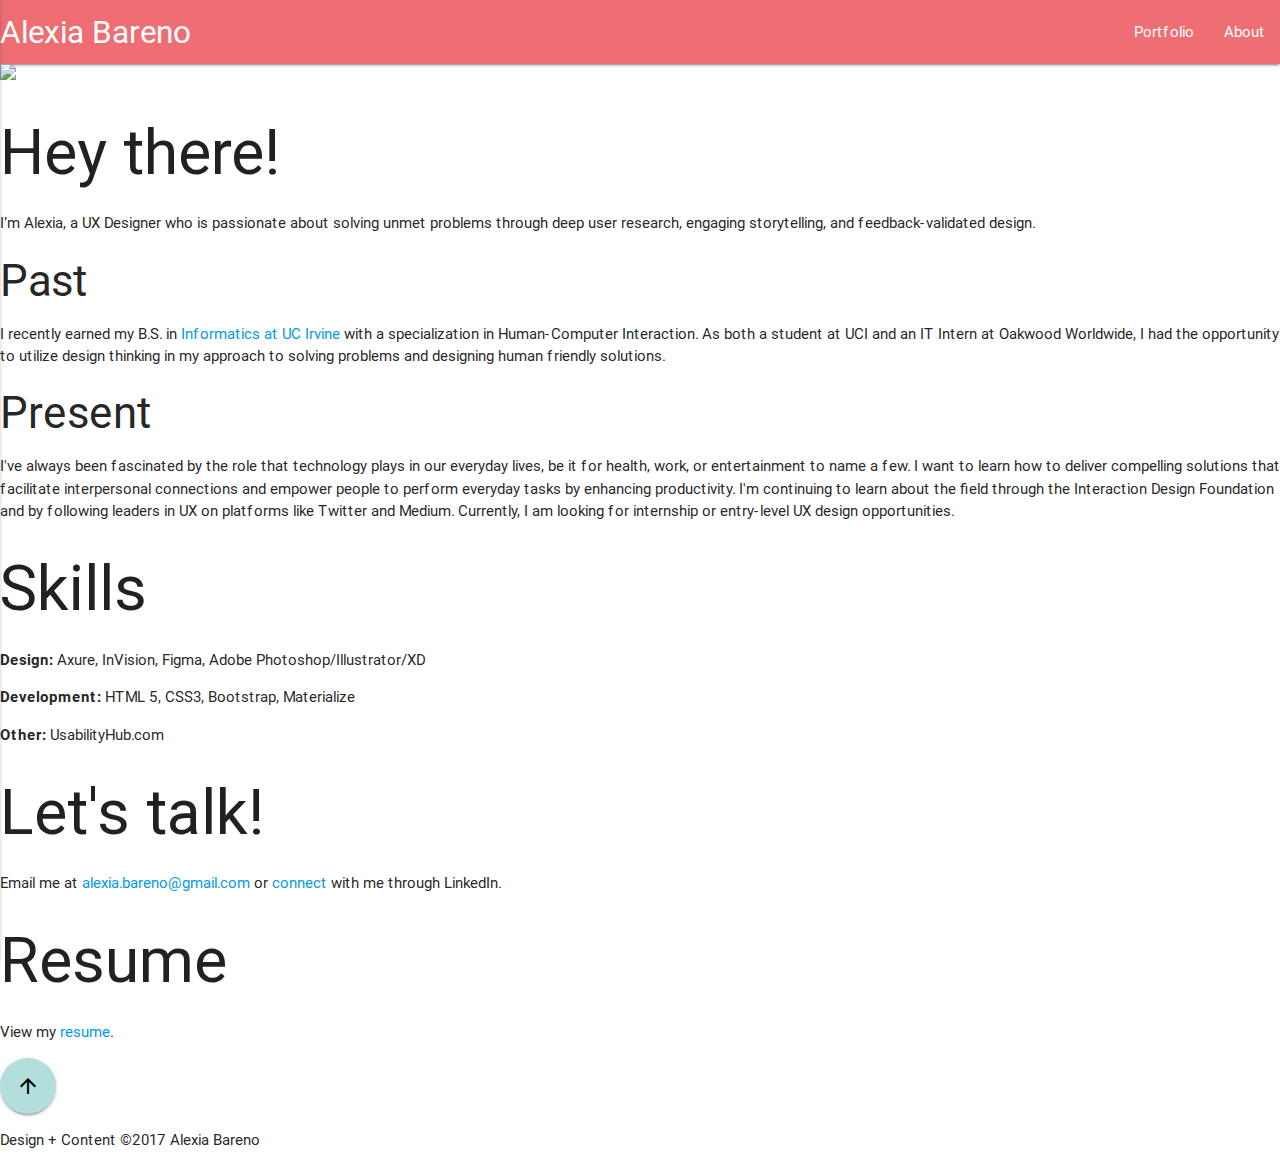
==== about.html @ 46fe75d1 "Add files via upload" ====
<!DOCTYPE html>
<html lang="en">
<head>
    <meta charset="UTF-8">
    <meta name="pinterest" content="nopin"/>

    <title>Alexia Bareno &mdash; About</title>

    <!--TAB ICON-->
    <link rel="icon" href="Images/coffee.png">

    <!--Import Google Icon Font-->
    <link href="https://fonts.googleapis.com/icon?family=Material+Icons" rel="stylesheet">
    <!--Import materialize.css-->
    <link type="text/css" rel="stylesheet" href="materialize/css/materialize.min.css"  media="screen,projection"/>

    <!-- Styling -->
    <link rel="stylesheet" type="text/css" href="css/styling.css">

    <!-- Fonts -->
    <link rel="stylesheet" type="text/css" href="fonts/fonts.min.css" />

    <!--Let browser know website is optimized for mobile-->
    <meta name="viewport" content="width=device-width, initial-scale=1.0"/>
</head>

<body>
<!-- NAVIGATION BAR -->
<nav id="nav">
    <div class="nav-wrapper">
        <a href="index.html" class="brand-logo">Alexia Bareno</a>
        <a href="#" data-activates="mobile-demo" class="button-collapse"><i class="material-icons">menu</i></a>
        <ul class="right hide-on-med-and-down">
            <li><a href="index.html">Portfolio</a></li>
            <li><a href="about.html">About</a></li>
        </ul>
        <ul class="side-nav" id="mobile-demo">
            <li><a href="index.html">Portfolio</a></li>
            <li><a href="about.html">About</a></li>
        </ul>
    </div>
</nav>


<!-- ABOUT ME -->
<div id="about">
    <div class="text">
        <div class="exception2 wrapper picture">
            <img id="me" src= "Images/alexiab+w.jpg">
        </div>

        <div class="exception2 wrapper">
            <h1>Hey there!</h1>
            <p>
                I’m Alexia, a UX Designer who is passionate about solving unmet problems through deep user research,
                engaging storytelling, and feedback-validated design.
            </p>
        </div>

        <div class="exception2 wrapper">
            <h3>Past</h3>
            <p>
                I recently earned my B.S. in
                <a class="link" target="_blank" href="https://www.informatics.uci.edu/">Informatics at UC Irvine</a>
                with a specialization in Human-Computer Interaction. As both a student at UCI and an IT Intern at
                Oakwood Worldwide, I had the opportunity to utilize design thinking in my approach to solving
                problems and designing human friendly solutions.
            </p>

            <h3>Present</h3>
            <p>
                I've always been fascinated by the role that technology plays in our everyday lives, be it for health, work,
                or entertainment to name a few. I want to learn how to deliver compelling solutions that facilitate
                interpersonal connections and empower people to perform everyday tasks by enhancing productivity.
                I'm continuing to learn about the field through the Interaction Design Foundation and by following
                leaders in UX on platforms like Twitter and Medium. Currently, I am looking for internship or entry-level
                UX design opportunities.
            </p>
        </div>

        <div class="exception2 wrapper">
            <h1>Skills</h1>
            <p>
                <b>Design: </b>Axure, InVision, Figma, Adobe Photoshop/Illustrator/XD
            </p>
            <p>
                <b>Development: </b>HTML 5, CSS3, Bootstrap, Materialize
            </p>
            <p>
                <b>Other: </b>UsabilityHub.com
            </p>
        </div>

        <div class="exception2 wrapper">
            <h1>Let's talk!</h1>
            <p>
                Email me at <a class="link" href="mailto:alexia.bareno@gmail.com">alexia.bareno@gmail.com</a> or
                <a class="link" target="_blank" href="https://www.linkedin.com/in/alexiabareno/">connect</a> with me
                through LinkedIn.
            </p>
        </div>

        <div class="exception2 wrapper">
            <h1>Resume</h1>
            <p>
                View my <a target="_blank" href="Images/resume%20—%20alexia%20bareno.pdf " class="link">resume</a>.
            </p>
        </div>
    </div>
</div>

<!--FOOTER-->
<footer>
    <div id="footwrapper">
        <div id="uparrow">
            <a href="#nav" class="smoothScrollTarget btn-floating btn-large waves-effect waves-light teal lighten-4">
                <i class="material-icons black-text">arrow_upward</i>
            </a>
        </div>
        <div><p>Design + Content &copy;2017 Alexia Bareno</p></div>
    </div>
</footer>

<!--jQuery-->
<script type="text/javascript" src="https://code.jquery.com/jquery-2.1.1.min.js"></script>
<script type="text/javascript" src="materialize/js/materialize.min.js"></script>
<script type="text/javascript" src="js/script.js"></script>
<script src="prognroll-master/src/prognroll.js"></script>

<!--PROGRESS BAR-->
<script>
    $( document ).ready(function() {
        /**PROGRESS BAR (https://github.com/mburakerman/prognroll)/**/
        $("body").prognroll({
            height: 5, //Progress bar height
            color: "#aec6cf", //Progress bar background color
            custom: false //If you make it true, you can add your custom div and see it's scroll progress on the page
        });
    });
</script>

<!-- GOOGLE ANALYTICS -->
<script>
    (function(i,s,o,g,r,a,m){i['GoogleAnalyticsObject']=r;i[r]=i[r]||function(){
                (i[r].q=i[r].q||[]).push(arguments)},i[r].l=1*new Date();a=s.createElement(o),
            m=s.getElementsByTagName(o)[0];a.async=1;a.src=g;m.parentNode.insertBefore(a,m)
    })(window,document,'script','https://www.google-analytics.com/analytics.js','ga');

    ga('create', 'UA-87694689-2', 'auto');
    ga('send', 'pageview');

</script>
</body>
</html>
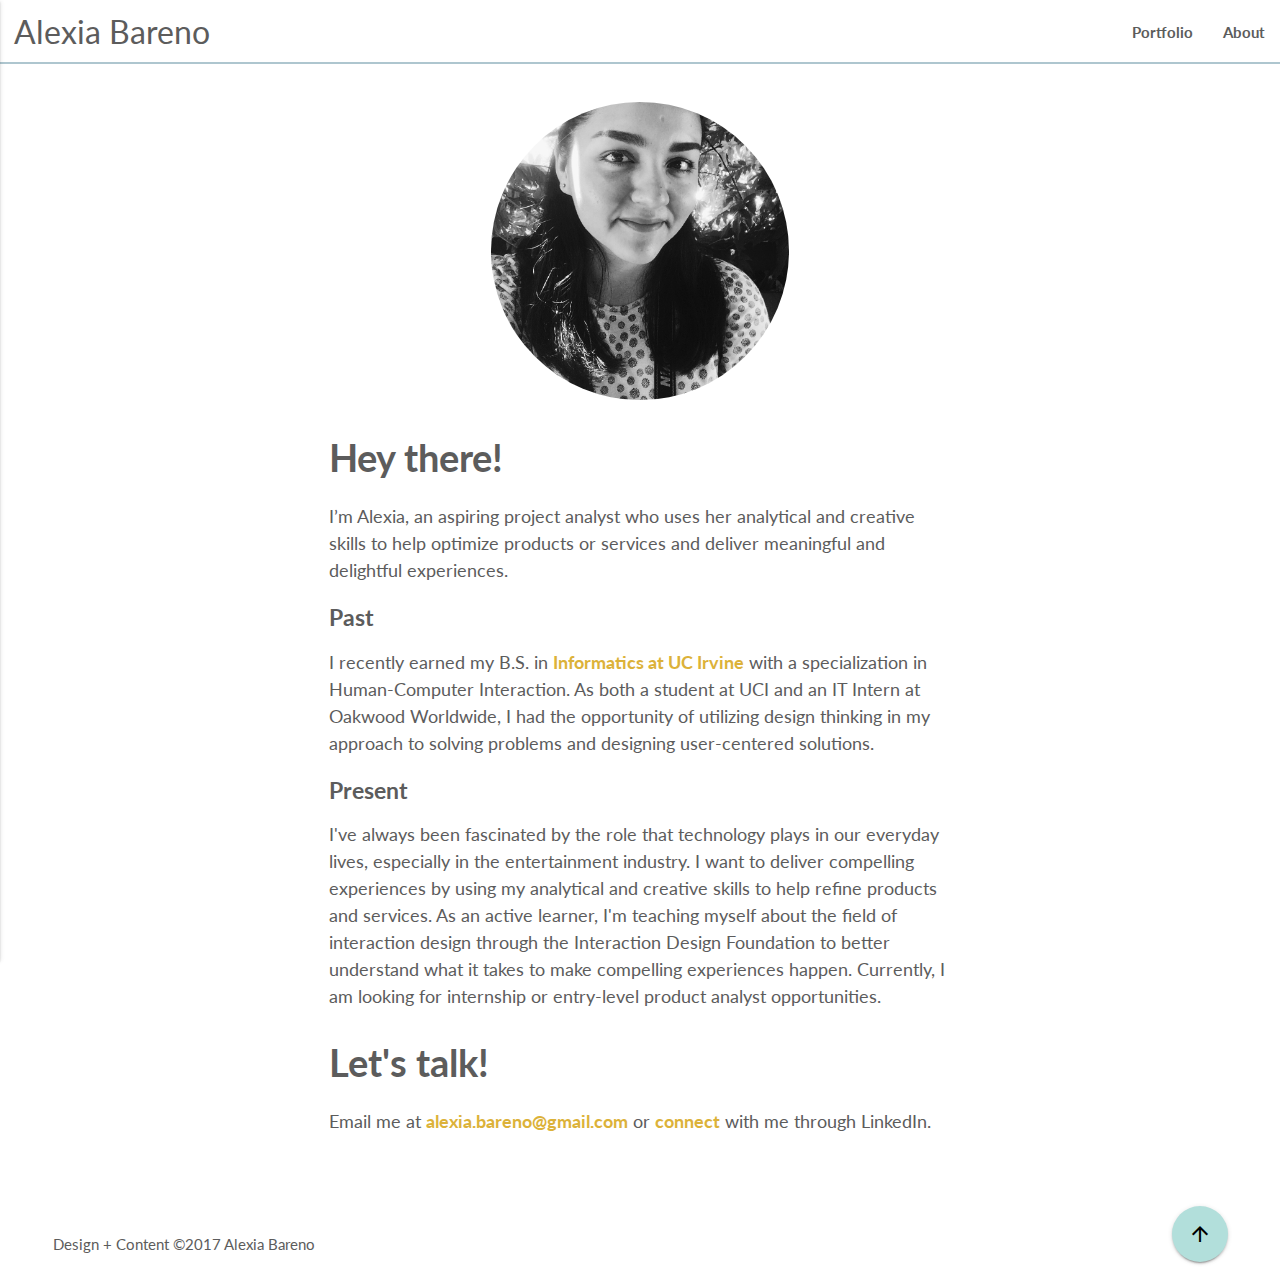
==== commit c9ecf1d7: "Uploaded portfolio" ====
--- a/about.html
+++ b/about.html
@@ -52,8 +52,8 @@
         <div class="exception2 wrapper">
             <h1>Hey there!</h1>
             <p>
-                I’m Alexia, a UX Designer who is passionate about solving unmet problems through deep user research,
-                engaging storytelling, and feedback-validated design.
+                I’m Alexia, an aspiring project analyst who uses her analytical and creative skills to help optimize
+                products or services and deliver meaningful and delightful experiences.
             </p>
         </div>
 
@@ -63,31 +63,18 @@
                 I recently earned my B.S. in
                 <a class="link" target="_blank" href="https://www.informatics.uci.edu/">Informatics at UC Irvine</a>
                 with a specialization in Human-Computer Interaction. As both a student at UCI and an IT Intern at
-                Oakwood Worldwide, I had the opportunity to utilize design thinking in my approach to solving
-                problems and designing human friendly solutions.
+                Oakwood Worldwide, I had the opportunity of  utilizing design thinking in my approach to solving
+                problems and designing user-centered solutions.
             </p>
 
             <h3>Present</h3>
             <p>
-                I've always been fascinated by the role that technology plays in our everyday lives, be it for health, work,
-                or entertainment to name a few. I want to learn how to deliver compelling solutions that facilitate
-                interpersonal connections and empower people to perform everyday tasks by enhancing productivity.
-                I'm continuing to learn about the field through the Interaction Design Foundation and by following
-                leaders in UX on platforms like Twitter and Medium. Currently, I am looking for internship or entry-level
-                UX design opportunities.
-            </p>
-        </div>
-
-        <div class="exception2 wrapper">
-            <h1>Skills</h1>
-            <p>
-                <b>Design: </b>Axure, InVision, Figma, Adobe Photoshop/Illustrator/XD
-            </p>
-            <p>
-                <b>Development: </b>HTML 5, CSS3, Bootstrap, Materialize
-            </p>
-            <p>
-                <b>Other: </b>UsabilityHub.com
+                I've always been fascinated by the role that technology plays in our everyday lives, especially in the
+                entertainment industry. I want to deliver compelling experiences by using my analytical and creative
+                skills to help refine products and services. As an active learner, I'm teaching myself about the
+                field of interaction design through the Interaction Design Foundation to better understand what it takes
+                to make compelling experiences happen. Currently, I am looking for internship or
+                entry-level product analyst opportunities.
             </p>
         </div>
 
@@ -97,13 +84,6 @@
                 Email me at <a class="link" href="mailto:alexia.bareno@gmail.com">alexia.bareno@gmail.com</a> or
                 <a class="link" target="_blank" href="https://www.linkedin.com/in/alexiabareno/">connect</a> with me
                 through LinkedIn.
-            </p>
-        </div>
-
-        <div class="exception2 wrapper">
-            <h1>Resume</h1>
-            <p>
-                View my <a target="_blank" href="Images/resume%20—%20alexia%20bareno.pdf " class="link">resume</a>.
             </p>
         </div>
     </div>
--- a/css/styling.css
+++ b/css/styling.css
@@ -0,0 +1,353 @@
+/* CSS Document */
+
+/* FONTS */
+@import url('https://fonts.googleapis.com/css?family=Lato|Oswald');
+@import url('https://fonts.googleapis.com/css?family=Open+Sans');
+@import url('https://fonts.googleapis.com/css?family=Source+Sans+Pro');
+@import url('https://fonts.googleapis.com/css?family=Josefin+Sans');
+
+/* BODY */
+html {
+    background-color: #ffffff/*#f5f5f5*/;
+}
+
+body{
+    font-family: Lato, Source Sans Pro, sans-serif;
+    color: #5c5c5c;
+    margin: 0;
+    padding: 0;
+    width: 100%;
+    height: 100vh;
+    background: #ffffff;
+    -webkit-font-smoothing: antialiased;
+    -moz-osx-font-smoothing: grayscale;
+}
+
+/* MENU */
+nav .button-collapse i {
+    color: #5c5c5c;
+}
+
+.nav-wrapper {
+    background: #ffffff;
+    border-bottom: 2px #aec6cf/*#bfd8d2*/ solid;
+    width: 100%;
+    height: auto;
+}
+
+.nav-wrapper li a {
+    color: #5c5c5c;
+    font-weight: bold;
+}
+
+.nav-wrapper li a:hover {
+    color: #5c5c5c;
+}
+
+.nav-wrapper .brand-logo {
+    color: #5c5c5c;
+}
+
+.nav-wrapper .brand-logo {
+    margin-left: 14px;
+}
+
+/*PROGRESS BAR (https://github.com/mburakerman/prognroll)*/
+
+
+
+/* PROJECT PORTFOLIO */
+.media-object {
+    position: relative;
+    margin: auto;
+    margin-top: 3%;
+    right: 0;
+    left: 0;
+    width: 80%;
+    height: auto;
+    border: 1px solid #ffffff/*#f6f6f6*/;
+    background-color: #ffffff /*#f6f6f6*/;
+    overflow: hidden;
+}
+
+#exception {
+    width: 75%;
+}
+
+.media-object-section {
+    margin-left: 3%;
+    margin-top: 3%;
+}
+
+.media-object-section h1 {
+    font-size: 2.5em;
+    font-weight: bold;
+    color: #5c5c5c/*#eb4141*/;
+}
+
+.media-object-section p {
+    font-size: 1.5em;
+    color: #686466;
+}
+
+
+/*CARDS*/
+#home {
+    text-align: center;
+    background-color: #ffffff;
+}
+
+#tiles {
+    overflow: hidden;
+    text-align: center;
+    max-width: 2000px;
+    margin: 0 auto;
+}
+
+.card {
+    display: inline-block;
+    width: 330px;
+    margin-right: 2%;
+    margin-bottom: 2%;
+}
+
+/* ABOUT ME */
+#aboutme {
+    background-color: #ffffff;
+}
+
+.center {
+    text-align: center;
+}
+
+.picture {
+    text-align: center;
+}
+
+.picture img {
+    width: 45%;
+    height: auto;
+    border-radius: 50%;
+}
+
+/*BARK+PLAY KEYSCREENS*/
+.keyscreen {
+    text-align: center;
+}
+
+.keyscreen img {
+    max-width: 100%;
+    height: auto;
+}
+
+/*LINKS*/
+.link {
+    /*font-family: Proxima Nova, Source Sans Pro, sans-serif;*/
+    text-decoration: none;
+    font-weight: bold;
+    color: /*#ffa291*/#dcb239/*85C6A9*/;
+    transition: color 0.5s ease;
+}
+
+.link:visited {
+    /*font-family: Proxima Nova, Source Sans Pro, sans-serif;*/
+    text-decoration: none;
+    font-weight: bold;
+    color: /*#ffa291*/#E3C363/*85C6A9*/;
+    transition: color 0.5s ease;
+}
+
+.link:hover {
+    color: #5c5c5c;
+}
+
+/* ABOUT/TEXT AREAS */
+.text {
+    background-color: #ffffff/*#f6f6f6*/;
+    padding: 2.5em;
+}
+
+.text h1 {
+    margin-left: 3%;
+    margin-right: 3%;
+    font-size: 2.5em;
+    font-weight: bold;
+}
+
+.text h2 {
+    margin-left: 3%;
+    margin-right: 3%;
+    font-size: 2.0em;
+    font-weight: bold;
+}
+
+.text h3 {
+    margin-left: 3%;
+    margin-right: 3%;
+    font-size: 1.5em;
+    font-weight: bold;
+    /*
+    color: #FF6347;
+    */
+}
+
+.text h4 {
+    margin-left: 3%;
+    margin-right: 3%;
+    font-size: 1.3em;
+    font-weight: bold;
+    color: #FF6347;
+}
+
+.text p, ol {
+    margin-left: 3%;
+    margin-right: 3%;
+    font-size: 1.2em;
+}
+
+ul.bullet, ul.bullet > li {
+     margin-left: 5%;
+     margin-right: 3%;
+     font-size: 1.1em;
+     list-style-type: disc;
+ }
+
+ul.bullet2, ul.bullet2 > li {
+    margin-left: 5%;
+    margin-right: 3%;
+    font-size: 1.0em;
+    list-style-type: circle;
+}
+
+.caption {
+    font-size: 1.0em;
+    text-align: center;
+}
+
+/* 2ND VERSION TEXT AREA */
+.text2 {
+    background-color: #ffffff;
+    padding: 2.5em;
+}
+
+.text2 h1 {
+    margin-left: 3%;
+    margin-right: 3%;
+    font-size: 2.5em;
+    font-weight: bold;
+}
+
+.text2 h2 {
+    margin-left: 3%;
+    margin-right: 3%;
+    font-size: 2.0em;
+    font-weight: bold;
+}
+
+.text2 h3 {
+    margin-left: 3%;
+    margin-right: 3%;
+    font-size: 1.5em;
+    font-weight: bold;
+    /*color: #FF6347;*/
+}
+
+.text2 p, ol, ul {
+    margin-left: 3%;
+    margin-right: 3%;
+    font-size: 1.2em;
+}
+
+/*DISCLAIMER*/
+#disclaimer {
+    color: #FF6347;
+}
+
+/*PHOTOGRAPHY*/
+.photos {
+    text-align: center;
+}
+
+.photos img {
+    width: 50%;
+    height: auto;
+}
+
+/*IMAGE GALLERY*/
+.imagegallery {
+    text-align: center;
+}
+
+.imagegallery img {
+    margin-bottom: 3%;
+    max-width: 100%;
+    height: auto;
+}
+
+.border {
+    border: 2px solid #5e5e5e;
+}
+
+/*PHOTOGRAPHS*/
+#photos {
+    text-align: center;
+}
+
+/* CONTENT WRAPPER */
+.wrapper {
+    width: 55%;
+    margin: auto;
+}
+
+
+/* FOOTER */
+footer {
+    display: inline;
+}
+
+#footwrapper div p {
+    /*
+    font-family: Proxima Nova, Source Sans Pro, sans-serif;
+    */
+    font-size: 1em;
+    color: #5c5c5c;
+    float: left;
+    margin-left: 3%;
+    padding-top: 1%;
+}
+
+#footwrapper #uparrow {
+    float: right;
+    margin-right: 3%;
+    clear: right;
+}
+
+#footwrapper {
+    background-color: #ffffff/*f6f6f6*/;
+    overflow: auto;
+    padding: 1em;
+}
+
+#last {
+    margin-bottom: 3%;
+}
+
+/* MEDIA QUERY - PHONE */
+@media only screen and (min-device-width : 320px) and (max-device-width : 736px) {
+    .nav-wrapper .brand-logo {
+        margin-left: 0px;
+    }
+
+    .wrapper {
+        width: 100%;
+        margin: auto;
+    }
+
+    ul.bullet, ul.bullet > li {
+        margin-left: 11%;
+    }
+
+    ul.bullet2, ul.bullet2 > li {
+        margin-left: 12%;
+    }
+}
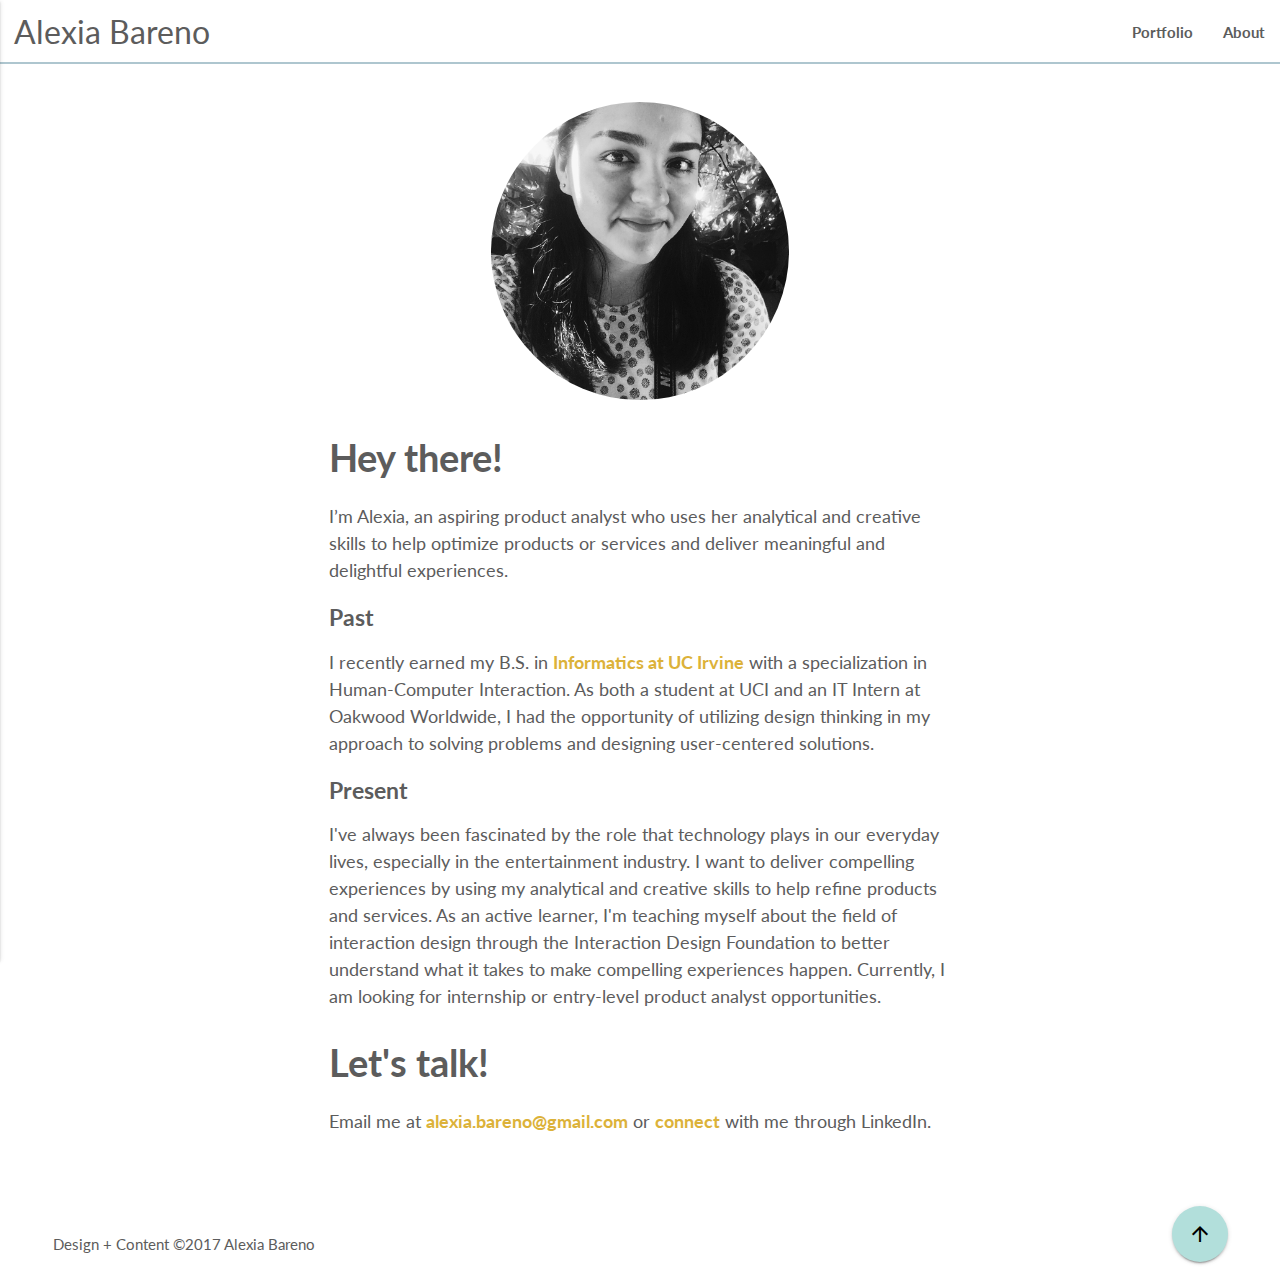
==== commit d4e59647: "edit" ====
--- a/about.html
+++ b/about.html
@@ -52,7 +52,7 @@
         <div class="exception2 wrapper">
             <h1>Hey there!</h1>
             <p>
-                I’m Alexia, an aspiring project analyst who uses her analytical and creative skills to help optimize
+                I’m Alexia, an aspiring product analyst who uses her analytical and creative skills to help optimize
                 products or services and deliver meaningful and delightful experiences.
             </p>
         </div>
